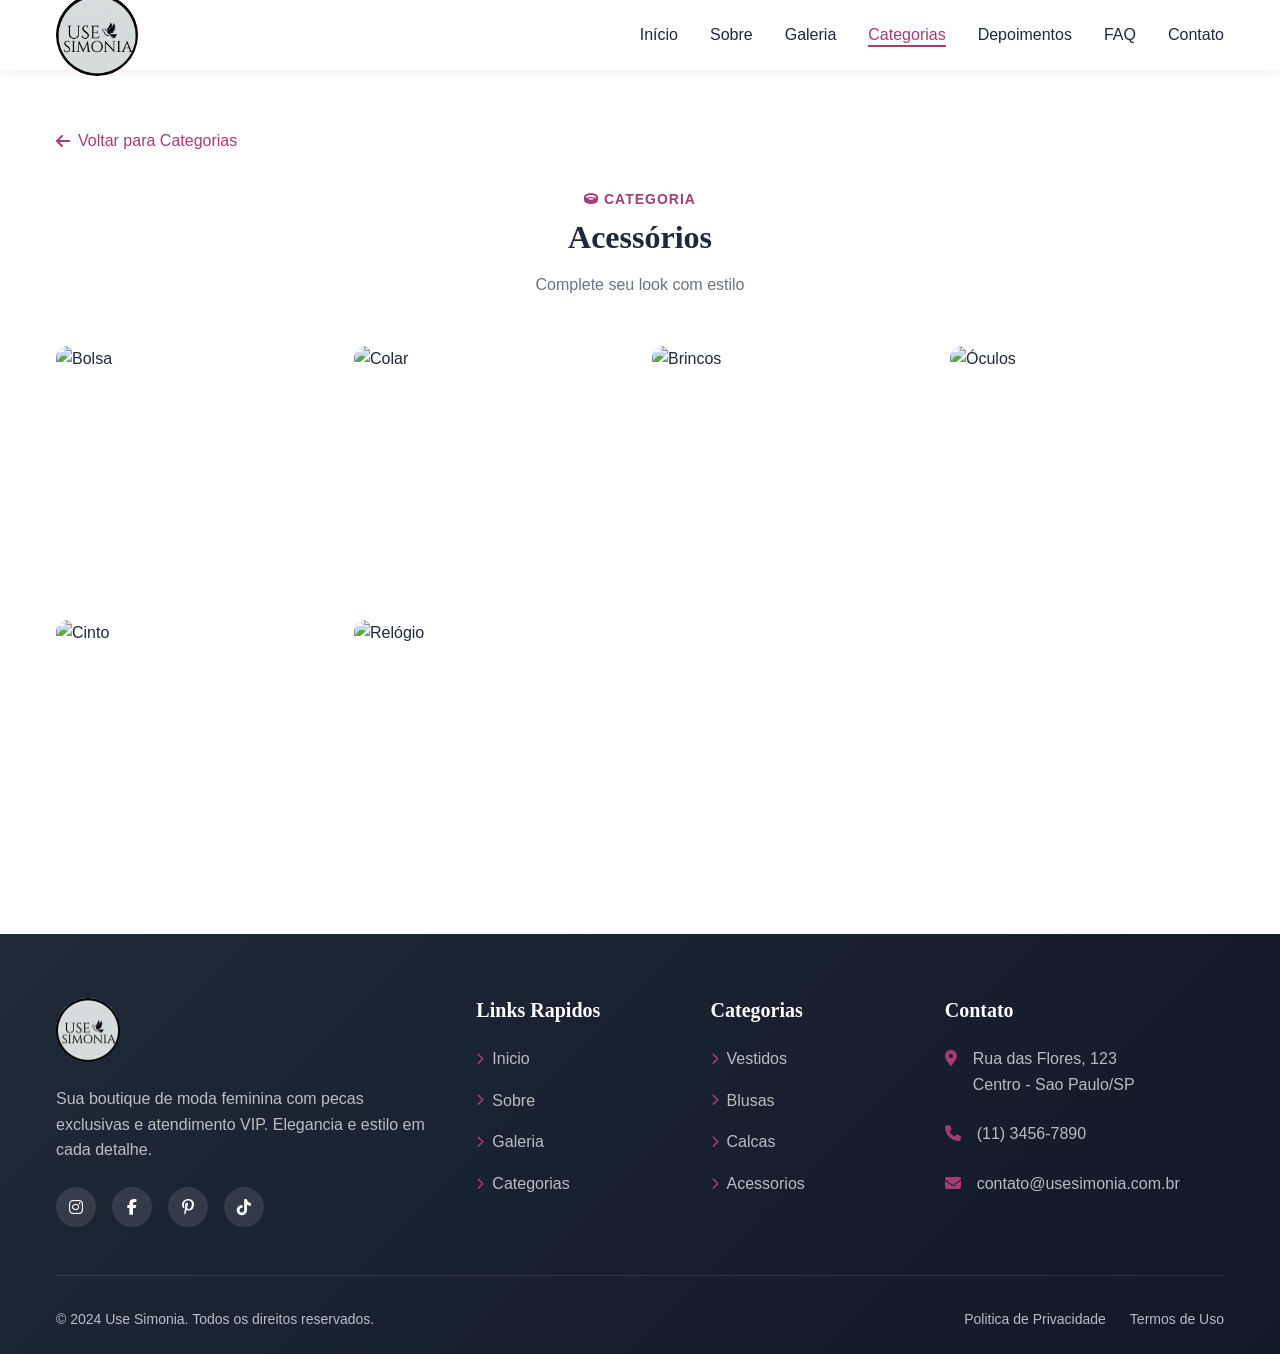
==== acessorios.html @ 112f1438 "Use Simonia dia 1" ====
<!DOCTYPE html>
<html lang="pt-BR">
<head>
    <meta charset="UTF-8">
    <meta name="viewport" content="width=device-width, initial-scale=1.0">
    <meta name="description" content="Use Simonia - Acessórios. Confira nossa coleção completa.">
    <title>Acessórios - Use Simonia</title>
    <link rel="stylesheet" href="style.css">
    <link rel="icon" type="image/png" href="./assents/logo-use-simonia.png">
    <link rel="stylesheet" href="https://cdnjs.cloudflare.com/ajax/libs/font-awesome/6.4.0/css/all.min.css">
</head>
<body>
    <!-- Header -->
    <header class="header" id="header">
        <nav class="nav container">
            <a href="index.html" class="nav__logo">
                <img src="./assents/Logo of.png" alt="Use Simonia" class="nav__logo-img"></a>

            <div class="nav__menu" id="nav-menu">
                <ul class="nav__list">
                    <li class="nav__item">
                        <a href="index.html#inicio" class="nav__link">Início</a>
                    </li>
                    <li class="nav__item">
                        <a href="index.html#sobre" class="nav__link">Sobre</a>
                    </li>
                    <li class="nav__item">
                        <a href="index.html#galeria" class="nav__link">Galeria</a>
                    </li>
                    <li class="nav__item">
                        <a href="index.html#categorias" class="nav__link active-link">Categorias</a>
                    </li>
                    <li class="nav__item">
                        <a href="index.html#depoimentos" class="nav__link">Depoimentos</a>
                    </li>
                    <li class="nav__item">
                        <a href="index.html#faq" class="nav__link">FAQ</a>
                    </li>
                    <li class="nav__item">
                        <a href="index.html#contato" class="nav__link">Contato</a>
                    </li>
                </ul>
                <div class="nav__close" id="nav-close">
                    <i class="fas fa-times"></i>
                </div>
            </div>

            <div class="nav__toggle" id="nav-toggle">
                <i class="fas fa-bars"></i>
            </div>
        </nav>
    </header>
    <main class="main">
        <section class="section" style="padding-top: 8rem;">
            <div class="container">
                <a href="index.html#categorias" style="display:inline-flex;align-items:center;gap:8px;color:var(--primary-color);text-decoration:none;font-weight:var(--weight-medium);margin-bottom:2rem;">
                    <i class="fas fa-arrow-left"></i> Voltar para Categorias
                </a>
                <div class="section__header" data-aos="fade-up">
                    <span class="section__subtitle"><i class="fas fa-ring"></i> Categoria</span>
                    <h2 class="section__title">Acessórios</h2>
                    <p class="section__description">Complete seu look com estilo</p>
                </div>

                <!-- ==================================================================
                     COMO ACRESCENTAR MAIS FOTOS NESTA PAGINA:
                     1. Copie um bloco inteiro que comeca em <div class="galeria__item" ...>
                        e termina no </div> correspondente (marcado abaixo).
                     2. Cole logo depois dele, dentro da mesma div class="galeria__container".
                     3. Troque o link da imagem (src) pela sua foto.
                        Se a foto estiver na pasta assents, use: ./assents/nome-da-foto.jpg
                     4. Troque o texto do "alt" pelo nome da peca.
                     ================================================================== -->
                <div class="galeria__container" id="produtos-grid">
                    <!-- INICIO DO BLOCO - copie a partir daqui -->
                    <div class="galeria__item" data-aos="zoom-in">
                        <img src="https://images.unsplash.com/photo-1611923134239-b9be5816e23c?w=600&q=80" alt="Bolsa" class="galeria__img">
                        <div class="galeria__overlay">
                            <i class="fas fa-search-plus"></i>
                        </div>
                    </div>
                    <!-- FIM DO BLOCO - copie ate aqui -->
                    <!-- INICIO DO BLOCO - copie a partir daqui -->
                    <div class="galeria__item" data-aos="zoom-in">
                        <img src="https://images.unsplash.com/photo-1611085583191-a3b181a88401?w=600&q=80" alt="Colar" class="galeria__img">
                        <div class="galeria__overlay">
                            <i class="fas fa-search-plus"></i>
                        </div>
                    </div>
                    <!-- FIM DO BLOCO - copie ate aqui -->
                    <!-- INICIO DO BLOCO - copie a partir daqui -->
                    <div class="galeria__item" data-aos="zoom-in">
                        <img src="https://images.unsplash.com/photo-1611652022419-a9419f74343d?w=600&q=80" alt="Brincos" class="galeria__img">
                        <div class="galeria__overlay">
                            <i class="fas fa-search-plus"></i>
                        </div>
                    </div>
                    <!-- FIM DO BLOCO - copie ate aqui -->
                    <!-- INICIO DO BLOCO - copie a partir daqui -->
                    <div class="galeria__item" data-aos="zoom-in">
                        <img src="https://images.unsplash.com/photo-1601121141461-9d6647bca1ed?w=600&q=80" alt="Óculos" class="galeria__img">
                        <div class="galeria__overlay">
                            <i class="fas fa-search-plus"></i>
                        </div>
                    </div>
                    <!-- FIM DO BLOCO - copie ate aqui -->
                    <!-- INICIO DO BLOCO - copie a partir daqui -->
                    <div class="galeria__item" data-aos="zoom-in">
                        <img src="https://images.unsplash.com/photo-1590874103328-eac38a683ce7?w=600&q=80" alt="Cinto" class="galeria__img">
                        <div class="galeria__overlay">
                            <i class="fas fa-search-plus"></i>
                        </div>
                    </div>
                    <!-- FIM DO BLOCO - copie ate aqui -->
                    <!-- INICIO DO BLOCO - copie a partir daqui -->
                    <div class="galeria__item" data-aos="zoom-in">
                        <img src="https://images.unsplash.com/photo-1512909006721-3d6018887383?w=600&q=80" alt="Relógio" class="galeria__img">
                        <div class="galeria__overlay">
                            <i class="fas fa-search-plus"></i>
                        </div>
                    </div>
                    <!-- FIM DO BLOCO - copie ate aqui -->
                </div>
            </div>
        </section>
    </main>
    <!-- Footer -->
    <footer class="footer">
        <div class="container">
            <div class="footer__container">
                <div class="footer__column">
                    <a href="index.html" class="footer__logo">
                        <img src="./assents/Logo of.png" alt="Use Simonia" class="footer__logo-img"></a>
                    <p class="footer__description">
                        Sua boutique de moda feminina com pecas exclusivas e atendimento VIP. Elegancia e estilo em cada detalhe.
                    </p>
                    <div class="footer__social">
                        <a href="https://instagram.com" target="_blank" class="footer__social-link">
                            <i class="fab fa-instagram"></i>
                        </a>
                        <a href="https://facebook.com" target="_blank" class="footer__social-link">
                            <i class="fab fa-facebook-f"></i>
                        </a>
                        <a href="https://pinterest.com" target="_blank" class="footer__social-link">
                            <i class="fab fa-pinterest-p"></i>
                        </a>
                        <a href="https://tiktok.com" target="_blank" class="footer__social-link">
                            <i class="fab fa-tiktok"></i>
                        </a>
                    </div>
                </div>
                <div class="footer__column">
                    <h3 class="footer__title">Links Rapidos</h3>
                    <ul class="footer__links">
                        <li><a href="index.html#inicio" class="footer__link"><i class="fas fa-chevron-right"></i> Inicio</a></li>
                        <li><a href="index.html#sobre" class="footer__link"><i class="fas fa-chevron-right"></i> Sobre</a></li>
                        <li><a href="index.html#galeria" class="footer__link"><i class="fas fa-chevron-right"></i> Galeria</a></li>
                        <li><a href="index.html#categorias" class="footer__link"><i class="fas fa-chevron-right"></i> Categorias</a></li>
                    </ul>
                </div>
                <div class="footer__column">
                    <h3 class="footer__title">Categorias</h3>
                    <ul class="footer__links">
                        <li><a href="vestido.html" class="footer__link"><i class="fas fa-chevron-right"></i> Vestidos</a></li>
                        <li><a href="blusa.html" class="footer__link"><i class="fas fa-chevron-right"></i> Blusas</a></li>
                        <li><a href="calca.html" class="footer__link"><i class="fas fa-chevron-right"></i> Calcas</a></li>
                        <li><a href="acessorios.html" class="footer__link"><i class="fas fa-chevron-right"></i> Acessorios</a></li>
                    </ul>
                </div>
                <div class="footer__column">
                    <h3 class="footer__title">Contato</h3>
                    <ul class="footer__info">
                        <li class="footer__info-item">
                            <i class="fas fa-map-marker-alt"></i>
                            <span>Rua das Flores, 123<br>Centro - Sao Paulo/SP</span>
                        </li>
                        <li class="footer__info-item">
                            <i class="fas fa-phone"></i>
                            <span>(11) 3456-7890</span>
                        </li>
                        <li class="footer__info-item">
                            <i class="fas fa-envelope"></i>
                            <span>contato@usesimonia.com.br</span>
                        </li>
                    </ul>
                </div>
            </div>
            <div class="footer__bottom">
                <p class="footer__copy">
                    &copy; 2024 Use Simonia. Todos os direitos reservados.
                </p>
                <div class="footer__bottom-links">
                    <a href="#" class="footer__bottom-link">Politica de Privacidade</a>
                    <a href="#" class="footer__bottom-link">Termos de Uso</a>
                </div>
            </div>
        </div>
    </footer>

    <!-- Scroll to Top -->
    <button class="scroll-top" id="scroll-top">
        <i class="fas fa-arrow-up"></i>
    </button>

    <script src="script.js"></script>
</body>
</html>
---- style.css ----
/* ==================== VARIABLES ==================== */
:root {
    /* Colors */
    --primary-color: #a53d73;
    --primary-dark: #ac5685;
    --primary-light: #f1c1db;
    --accent-color: #990958;
    --accent-dark: #a77f93;
    --text-dark: #1f2937;
    --text-gray: #6b7280;
    --text-light: #9ca3af;
    --white: #ffffff;
    --bg-light: #fde7f3;
    --bg-lighter: #fef5fa;
    --border-color: #f9d9ea;

    /* Typography */
    --font-primary: 'Segoe UI', Tahoma, Geneva, Verdana, sans-serif;
    --font-heading: 'Georgia', serif;

    /* Font Sizes */
    --h1-size: 2.5rem;
    --h2-size: 2rem;
    --h3-size: 1.5rem;
    --h4-size: 1.25rem;
    --normal-size: 1rem;
    --small-size: 0.875rem;

    /* Font Weights */
    --weight-regular: 400;
    --weight-medium: 500;
    --weight-semibold: 600;
    --weight-bold: 700;

    /* Spacing */
    --spacing-xs: 0.5rem;
    --spacing-sm: 1rem;
    --spacing-md: 1.5rem;
    --spacing-lg: 2rem;
    --spacing-xl: 3rem;
    --spacing-xxl: 4rem;

    /* Transitions */
    --transition: all 0.3s ease;
    --transition-slow: all 0.5s ease;

    /* Shadows */
    --shadow-sm: 0 2px 8px rgba(197, 89, 148, 0.08);
    --shadow-md: 0 4px 16px rgba(182, 60, 129, 0.12);
    --shadow-lg: 0 8px 32px rgba(209, 38, 132, 0.16);

    /* Border Radius */
    --radius-sm: 8px;
    --radius-md: 12px;
    --radius-lg: 16px;
    --radius-xl: 24px;

    /* Z-index */
    --z-fixed: 100;
    --z-modal: 1000;
}

/* ==================== BASE ==================== */
* {
    margin: 0;
    padding: 0;
    box-sizing: border-box;
    
}



html {
    scroll-behavior: smooth;
}

body {
    font-family: var(--font-primary);
    font-size: var(--normal-size);
    color: var(--text-dark);
    line-height: 1.6;
    background-color: var(--white);
}

h1, h2, h3, h4 {
    font-family: var(--font-heading);
    font-weight: var(--weight-bold);
    line-height: 1.2;
    color: var(--text-dark);
}

img {
    max-width: 100%;
    height: auto;
    display: block;
}

a {
    text-decoration: none;
    color: inherit;
}

ul {
    list-style: none;
}

button {
    border: none;
    background: none;
    cursor: pointer;
    font-family: inherit;
}

/* ==================== REUSABLE CLASSES ==================== */
.container {
    max-width: 1200px;
    margin: 0 auto;
    padding: 0 var(--spacing-sm);
}

.section {
    padding: var(--spacing-xxl) 0;
}

.section__header {
    text-align: center;
    margin-bottom: var(--spacing-xl);
}

.section__subtitle {
    display: inline-block;
    color: var(--primary-color);
    font-weight: var(--weight-semibold);
    font-size: var(--small-size);
    text-transform: uppercase;
    letter-spacing: 1px;
    margin-bottom: var(--spacing-xs);
}

.section__title {
    font-size: var(--h2-size);
    margin-bottom: var(--spacing-sm);
    color: var(--text-dark);
}

.section__description {
    color: var(--text-gray);
    max-width: 600px;
    margin: 0 auto;
}

.btn {
    display: inline-flex;
    align-items: center;
    gap: var(--spacing-xs);
    padding: 0.875rem 1.75rem;
    border-radius: var(--radius-md);
    font-weight: var(--weight-semibold);
    transition: var(--transition);
    cursor: pointer;
}

.btn--primary {
    background: linear-gradient(135deg, var(--primary-color), var(--primary-light));
    color: var(--white);
    box-shadow: var(--shadow-md);
}

.btn--primary:hover {
    transform: translateY(-2px);
    box-shadow: var(--shadow-lg);
}

.btn--outline {
    border: 2px solid var(--primary-color);
    color: var(--primary-color);
    background: var(--white);
}

.btn--outline:hover {
    background: var(--primary-color);
    color: var(--white);
}

/* ==================== HEADER ==================== */
.header {
    position: fixed;
    top: 0;
    left: 0;
    width: 100%;
    background: var(--white);
    box-shadow: var(--shadow-sm);
    z-index: var(--z-fixed);
    transition: var(--transition);
}

.nav {
    display: flex;
    align-items: center;
    justify-content: space-between;
    height: 70px;
}

.nav__logo {
    display: flex;
    align-items: center;
    gap: var(--spacing-xs);
    font-size: var(--h4-size);
    font-weight: var(--weight-bold);
    color: var(--primary-color);
    font-family: var(--font-heading);
}

.nav__logo i {
    font-size: 1.5rem;
    color: var(--accent-color);
}

.nav__logo-img {
    top:20px;
    height: 82px;
    width: 82px;
    object-fit: cover;
    border-radius: 100%;
}

.nav__toggle,
.nav__close {
    display: none;
    font-size: 1.5rem;
    color: var(--text-dark);
    cursor: pointer;
}

.nav__list {
    display: flex;
    align-items: center;
    gap: var(--spacing-lg);
}

.nav__link {
    color: var(--text-dark);
    font-weight: var(--weight-medium);
    transition: var(--transition);
    position: relative;
}

.nav__link::after {
    content: '';
    position: absolute;
    bottom: -4px;
    left: 0;
    width: 0;
    height: 2px;
    background: var(--primary-color);
    transition: var(--transition);
}

.nav__link:hover::after,
.nav__link.active-link::after {
    width: 100%;
}

.nav__link:hover,
.nav__link.active-link {
    color: var(--primary-color);
}

/* ==================== HERO ==================== */
.hero {
    min-height: 100vh;
    background: linear-gradient(135deg, rgba(197, 193, 196, 0.95), rgba(207, 204, 206, 0.95)),
                url('https://images.unsplash.com/photo-1441986300917-64674bd600d8?w=1920&q=80');
    background-size: cover;
    background-position: center;
    background-attachment: fixed;
    display: flex;
    align-items: center;
    padding-top: 70px;
}

.hero__container {
    display: grid;
    grid-template-columns: 1fr 1fr;
    gap: var(--spacing-xl);
    align-items: center;
}

.hero__content {
    color: var(--white);
}

.hero__subtitle {
    display: inline-block;
    color: var(--accent-color);
    font-weight: var(--weight-semibold);
    font-size: var(--small-size);
    text-transform: uppercase;
    letter-spacing: 2px;
    margin-bottom: var(--spacing-sm);
}

.hero__title {
    font-size: var(--h1-size);
    margin-bottom: var(--spacing-md);
    line-height: 1.2;
}

.hero__description {
    font-size: 1.125rem;
    margin-bottom: var(--spacing-lg);
    opacity: 0.95;
    line-height: 1.8;
}

.hero__buttons {
    display: flex;
    flex-wrap: wrap;
    gap: var(--spacing-sm);
    margin-bottom: var(--spacing-xl);
}

.hero__stats {
    display: grid;
    grid-template-columns: repeat(3, 1fr);
    gap: var(--spacing-lg);
    padding-top: var(--spacing-lg);
    border-top: 1px solid rgba(255, 255, 255, 0.2);
}

.hero__stat {
    display: flex;
    align-items: center;
    gap: var(--spacing-sm);
}

.hero__stat i {
    font-size: 2rem;
    color: var(--accent-color);
}

.hero__stat-number {
    display: block;
    font-size: 1.5rem;
    font-weight: var(--weight-bold);
}

.hero__stat-text {
    display: block;
    font-size: var(--small-size);
    opacity: 0.9;
}

.hero__image-wrapper {
    position: relative;
    border-radius: var(--radius-xl);
    overflow: hidden;
    box-shadow: var(--shadow-lg);
}

.hero__img {
    width: 100%;
    height: 500px;
    object-fit: cover;
    border-radius: var(--radius-xl);
}

.hero__image-decoration {
    position: absolute;
    inset: 0;
    border: 3px solid var(--accent-color);
    border-radius: var(--radius-xl);
    transform: translate(15px, 15px);
    z-index: -1;
}

/* ==================== ABOUT ==================== */
.sobre__container {
    display: grid;
    grid-template-columns: 1fr 1fr;
    gap: var(--spacing-xl);
    align-items: center;
}

.sobre__image {
    position: relative;
}

.sobre__img {
    width: 100%;
    height: 500px;
    object-fit: cover;
    border-radius: var(--radius-xl);
    box-shadow: var(--shadow-lg);
}

.sobre__image-decoration {
    position: absolute;
    inset: 0;
    border: 3px solid var(--accent-color);
    border-radius: var(--radius-xl);
    transform: translate(-15px, -15px);
    z-index: -1;
}

.sobre__description {
    color: var(--text-gray);
    margin-bottom: var(--spacing-md);
    line-height: 1.8;
}

.sobre__features {
    display: grid;
    gap: var(--spacing-sm);
    margin-bottom: var(--spacing-lg);
}

.sobre__feature {
    display: flex;
    align-items: center;
    gap: var(--spacing-sm);
    color: var(--text-gray);
}

.sobre__feature i {
    color: var(--primary-color);
    font-size: 1.25rem;
}

/* ==================== GALLERY ==================== */
.galeria {
    background: var(--bg-light);
}

.galeria__container {
    display: grid;
    grid-template-columns: repeat(4, 1fr);
    gap: var(--spacing-md);
}

.galeria__item {
    position: relative;
    border-radius: var(--radius-md);
    overflow: hidden;
    cursor: pointer;
    height: 250px;
}

.galeria__item--large {
    grid-column: span 2;
    grid-row: span 2;
    height: auto;
}

.galeria__img {
    width: 100%;
    height: 100%;
    object-fit: cover;
    transition: var(--transition-slow);
}

.galeria__overlay {
    position: absolute;
    inset: 0;
    background: rgba(222, 83, 159, 0.8);
    display: flex;
    align-items: center;
    justify-content: center;
    opacity: 0;
    transition: var(--transition);
}

.galeria__overlay i {
    color: var(--white);
    font-size: 2rem;
}

.galeria__item:hover .galeria__overlay {
    opacity: 1;
}

.galeria__item:hover .galeria__img {
    transform: scale(1.1);
}

/* ==================== CATEGORIES ==================== */
.categorias__container {
    display: grid;
    grid-template-columns: repeat(3, 1fr);
    gap: var(--spacing-lg);
}

.categoria__card {
    display: block;
    background: var(--white);
    border-radius: var(--radius-lg);
    overflow: hidden;
    box-shadow: var(--shadow-sm);
    transition: var(--transition);
}

.categoria__card:hover {
    transform: translateY(-8px);
    box-shadow: var(--shadow-lg);
}

.categoria__image {
    position: relative;
    height: 250px;
    overflow: hidden;
}

.categoria__img {
    width: 100%;
    height: 100%;
    object-fit: cover;
    transition: var(--transition-slow);
}

.categoria__overlay {
    position: absolute;
    inset: 0;
    background: linear-gradient(to top, rgba(222, 83, 159, 0.6), transparent);
}

.categoria__card:hover .categoria__img {
    transform: scale(1.1);
}

.categoria__content {
    padding: var(--spacing-md);
    text-align: center;
}

.categoria__icon {
    font-size: 2rem;
    color: var(--primary-color);
    margin-bottom: var(--spacing-sm);
}

.categoria__title {
    font-size: var(--h4-size);
    margin-bottom: var(--spacing-xs);
    color: var(--text-dark);
}

.categoria__description {
    color: var(--text-gray);
    font-size: var(--small-size);
}

/* ==================== DIFFERENTIALS ==================== */
.diferenciais {
    background: var(--bg-light);
}

.diferenciais__container {
    display: grid;
    grid-template-columns: repeat(4, 1fr);
    gap: var(--spacing-lg);
}

.diferencial__card {
    background: var(--white);
    padding: var(--spacing-lg);
    border-radius: var(--radius-lg);
    text-align: center;
    box-shadow: var(--shadow-sm);
    transition: var(--transition);
}

.diferencial__card:hover {
    transform: translateY(-8px);
    box-shadow: var(--shadow-lg);
}

.diferencial__icon {
    width: 70px;
    height: 70px;
    margin: 0 auto var(--spacing-md);
    background: linear-gradient(135deg, var(--primary-color), var(--primary-light));
    border-radius: 50%;
    display: flex;
    align-items: center;
    justify-content: center;
}

.diferencial__icon i {
    font-size: 2rem;
    color: var(--white);
}

.diferencial__title {
    font-size: var(--h4-size);
    margin-bottom: var(--spacing-sm);
}

.diferencial__description {
    color: var(--text-gray);
    font-size: var(--small-size);
    line-height: 1.6;
}

/* ==================== BENEFITS ==================== */
.beneficios {
    background: var(--white);
}

.beneficios__container {
    display: grid;
    grid-template-columns: repeat(3, 1fr);
    gap: var(--spacing-md);
}

.beneficio__item {
    display: flex;
    align-items: center;
    gap: var(--spacing-md);
    padding: var(--spacing-md);
    background: var(--bg-light);
    border-radius: var(--radius-md);
    transition: var(--transition);
}

.beneficio__item:hover {
    background: var(--bg-lighter);
    transform: translateX(5px);
}

.beneficio__icon {
    width: 50px;
    height: 50px;
    background: linear-gradient(135deg, var(--primary-color), var(--primary-light));
    border-radius: var(--radius-sm);
    display: flex;
    align-items: center;
    justify-content: center;
    flex-shrink: 0;
}

.beneficio__icon i {
    font-size: 1.5rem;
    color: var(--white);
}

.beneficio__title {
    font-size: 1rem;
    font-weight: var(--weight-semibold);
    margin-bottom: 0.25rem;
    color: var(--text-dark);
}

.beneficio__text {
    font-size: var(--small-size);
    color: var(--text-gray);
}

/* ==================== TESTIMONIALS ==================== */
.depoimentos {
    background: var(--bg-light);
}

.depoimentos__container {
    display: grid;
    grid-template-columns: repeat(3, 1fr);
    gap: var(--spacing-lg);
}

.depoimento__card {
    background: var(--white);
    padding: var(--spacing-lg);
    border-radius: var(--radius-lg);
    box-shadow: var(--shadow-sm);
    transition: var(--transition);
}

.depoimento__card:hover {
    transform: translateY(-8px);
    box-shadow: var(--shadow-lg);
}

.depoimento__rating {
    display: flex;
    gap: 0.25rem;
    margin-bottom: var(--spacing-md);
}

.depoimento__rating i {
    color: var(--accent-color);
    font-size: 1.125rem;
}

.depoimento__text {
    color: var(--text-gray);
    font-style: italic;
    margin-bottom: var(--spacing-md);
    line-height: 1.8;
}

.depoimento__author {
    display: flex;
    align-items: center;
    gap: var(--spacing-sm);
    padding-top: var(--spacing-md);
    border-top: 1px solid var(--border-color);
}

.depoimento__avatar {
    width: 50px;
    height: 50px;
    border-radius: 50%;
    object-fit: cover;
    border: 2px solid var(--primary-color);
}

.depoimento__name {
    font-size: 1rem;
    font-weight: var(--weight-semibold);
    color: var(--text-dark);
}

.depoimento__role {
    font-size: var(--small-size);
    color: var(--text-gray);
}

/* ==================== FAQ ==================== */
.faq__container {
    max-width: 800px;
    margin: 0 auto;
}

.faq__item {
    background: var(--white);
    border-radius: var(--radius-md);
    margin-bottom: var(--spacing-md);
    box-shadow: var(--shadow-sm);
    overflow: hidden;
}

.faq__question {
    display: flex;
    align-items: center;
    justify-content: space-between;
    padding: var(--spacing-md);
    cursor: pointer;
    transition: var(--transition);
}

.faq__question:hover {
    background: var(--bg-light);
}

.faq__title {
    font-size: 1.125rem;
    font-weight: var(--weight-semibold);
    color: var(--text-dark);
    padding-right: var(--spacing-sm);
}

.faq__toggle {
    width: 32px;
    height: 32px;
    background: var(--bg-light);
    border-radius: 50%;
    display: flex;
    align-items: center;
    justify-content: center;
    flex-shrink: 0;
    transition: var(--transition);
}

.faq__toggle i {
    color: var(--primary-color);
    transition: var(--transition);
}

.faq__answer {
    max-height: 0;
    overflow: hidden;
    transition: max-height 0.3s ease;
}

.faq__answer p {
    padding: 0 var(--spacing-md) var(--spacing-md);
    color: var(--text-gray);
    line-height: 1.8;
}

.faq__item.active .faq__toggle {
    background: var(--primary-color);
}

.faq__item.active .faq__toggle i {
    color: var(--white);
    transform: rotate(180deg);
}

.faq__item.active .faq__answer {
    max-height: 500px;
}

/* ==================== CONTACT ==================== */
.contato {
    background: var(--bg-light);
}

.contato__info-center {
    display: grid;
    grid-template-columns: repeat(3, 1fr);
    gap: var(--spacing-lg);
}

.contato__info-card {
    background: var(--white);
    padding: var(--spacing-lg);
    border-radius: var(--radius-lg);
    text-align: center;
    box-shadow: var(--shadow-sm);
    transition: var(--transition);
}

.contato__info-card:hover {
    transform: translateY(-8px);
    box-shadow: var(--shadow-lg);
}

.contato__info-icon {
    width: 70px;
    height: 70px;
    margin: 0 auto var(--spacing-md);
    background: linear-gradient(135deg, var(--primary-color), var(--primary-light));
    border-radius: 50%;
    display: flex;
    align-items: center;
    justify-content: center;
}

.contato__info-icon i {
    font-size: 2rem;
    color: var(--white);
}

.contato__info-title {
    font-size: var(--h4-size);
    margin-bottom: var(--spacing-sm);
    color: var(--text-dark);
}

.contato__info-text {
    color: var(--text-gray);
    margin-bottom: var(--spacing-md);
    line-height: 1.6;
}

.contato__info-link {
    display: inline-block;
    color: var(--primary-color);
    font-weight: var(--weight-semibold);
    transition: var(--transition);
}

.contato__info-link:hover {
    color: var(--primary-dark);
}

.contato__social {
    display: flex;
    justify-content: center;
    gap: var(--spacing-sm);
    margin-bottom: var(--spacing-md);
}

.contato__social-link {
    width: 45px;
    height: 45px;
    background: var(--bg-light);
    border-radius: 50%;
    display: flex;
    align-items: center;
    justify-content: center;
    transition: var(--transition);
}

.contato__social-link i {
    font-size: 1.25rem;
    color: var(--primary-color);
}

.contato__social-link:hover {
    background: var(--primary-color);
    transform: translateY(-3px);
}

.contato__social-link:hover i {
    color: var(--white);
}

/* ==================== FOOTER ==================== */
.footer {
    background: linear-gradient(135deg, var(--text-dark), #111827);
    color: var(--white);
    padding: var(--spacing-xxl) 0 var(--spacing-md);
}

.footer__container {
    display: grid;
    grid-template-columns: 2fr 1fr 1fr 1.5fr;
    gap: var(--spacing-xl);
    margin-bottom: var(--spacing-xl);
}

.footer__logo {
    display: flex;
    align-items: center;
    gap: var(--spacing-xs);
    font-size: var(--h3-size);
    font-weight: var(--weight-bold);
    color: var(--white);
    font-family: var(--font-heading);
    margin-bottom: var(--spacing-md);
}

.footer__logo i {
    color: var(--accent-color);
}

.footer__logo-img {
    height: 64px;
    width: 64px;
    object-fit: cover;
    border-radius: 50%;
}

.footer__description {
    color: rgba(255, 255, 255, 0.7);
    margin-bottom: var(--spacing-md);
    line-height: 1.6;
}

.footer__social {
    display: flex;
    gap: var(--spacing-sm);
}

.footer__social-link {
    width: 40px;
    height: 40px;
    background: rgba(255, 255, 255, 0.1);
    border-radius: 50%;
    display: flex;
    align-items: center;
    justify-content: center;
    transition: var(--transition);
}

.footer__social-link:hover {
    background: var(--primary-color);
    transform: translateY(-3px);
}

.footer__title {
    font-size: var(--h4-size);
    margin-bottom: var(--spacing-md);
    color: var(--white);
}

.footer__links {
    display: flex;
    flex-direction: column;
    gap: var(--spacing-sm);
}

.footer__link {
    color: rgba(255, 255, 255, 0.7);
    display: flex;
    align-items: center;
    gap: var(--spacing-xs);
    transition: var(--transition);
}

.footer__link i {
    font-size: 0.75rem;
    color: var(--primary-color);
}

.footer__link:hover {
    color: var(--white);
    transform: translateX(5px);
}

.footer__info {
    display: flex;
    flex-direction: column;
    gap: var(--spacing-md);
}

.footer__info-item {
    display: flex;
    gap: var(--spacing-sm);
    color: rgba(255, 255, 255, 0.7);
}

.footer__info-item i {
    color: var(--primary-color);
    margin-top: 4px;
    flex-shrink: 0;
}

.footer__bottom {
    padding-top: var(--spacing-lg);
    border-top: 1px solid rgba(255, 255, 255, 0.1);
    display: flex;
    justify-content: space-between;
    align-items: center;
}

.footer__copy {
    color: rgba(255, 255, 255, 0.7);
    font-size: var(--small-size);
}

.footer__bottom-links {
    display: flex;
    gap: var(--spacing-md);
}

.footer__bottom-link {
    color: rgba(255, 255, 255, 0.7);
    font-size: var(--small-size);
    transition: var(--transition);
}

.footer__bottom-link:hover {
    color: var(--white);
}

/* ==================== SCROLL TO TOP ==================== */
.scroll-top {
    position: fixed;
    bottom: 30px;
    right: 30px;
    width: 50px;
    height: 50px;
    background: linear-gradient(135deg, var(--primary-color), var(--primary-light));
    color: var(--white);
    border-radius: 50%;
    display: flex;
    align-items: center;
    justify-content: center;
    box-shadow: var(--shadow-lg);
    opacity: 0;
    visibility: hidden;
    transition: var(--transition);
    z-index: 99;
}

.scroll-top.show {
    opacity: 1;
    visibility: visible;
}

.scroll-top:hover {
    transform: translateY(-5px);
}

/* ==================== ANIMATIONS ==================== */
[data-aos] {
    opacity: 0;
    transition: opacity 0.6s ease, transform 0.6s ease;
}

[data-aos].aos-animate {
    opacity: 1;
}

[data-aos="fade-up"] {
    transform: translateY(30px);
}

[data-aos="fade-up"].aos-animate {
    transform: translateY(0);
}

[data-aos="fade-left"] {
    transform: translateX(-30px);
}

[data-aos="fade-left"].aos-animate {
    transform: translateX(0);
}

[data-aos="fade-right"] {
    transform: translateX(30px);
}

[data-aos="fade-right"].aos-animate {
    transform: translateX(0);
}

[data-aos="zoom-in"] {
    transform: scale(0.9);
}

[data-aos="zoom-in"].aos-animate {
    transform: scale(1);
}

/* ==================== MEDIA QUERIES ==================== */
@media screen and (max-width: 1024px) {
    .hero__container,
    .sobre__container {
        grid-template-columns: 1fr;
        gap: var(--spacing-lg);
    }

    .hero__image,
    .sobre__image {
        order: -1;
    }

    .categorias__container {
        grid-template-columns: repeat(2, 1fr);
    }

    .diferenciais__container {
        grid-template-columns: repeat(2, 1fr);
    }

    .footer__container {
        grid-template-columns: repeat(2, 1fr);
    }
}

@media screen and (max-width: 768px) {
    :root {
        --h1-size: 2rem;
        --h2-size: 1.75rem;
        --h3-size: 1.25rem;
    }

    .nav__menu {
        position: fixed;
        top: 0;
        right: -100%;
        width: 80%;
        max-width: 400px;
        height: 100vh;
        background: var(--white);
        box-shadow: var(--shadow-lg);
        padding: var(--spacing-xl) var(--spacing-lg);
        transition: var(--transition);
    }

    .nav__menu.show-menu {
        right: 0;
    }

    .nav__list {
        flex-direction: column;
        align-items: flex-start;
        gap: var(--spacing-md);
    }

    .nav__toggle,
    .nav__close {
        display: block;
    }

    .nav__close {
        position: absolute;
        top: var(--spacing-md);
        right: var(--spacing-md);
    }

    .hero__stats {
        grid-template-columns: 1fr;
    }

    .galeria__container {
        grid-template-columns: repeat(2, 1fr);
    }

    .galeria__item--large {
        grid-column: span 2;
        grid-row: span 1;
    }

    .categorias__container,
    .depoimentos__container,
    .contato__info-center {
        grid-template-columns: 1fr;
    }

    .beneficios__container {
        grid-template-columns: 1fr;
    }

    .diferenciais__container {
        grid-template-columns: 1fr;
    }

    .footer__container {
        grid-template-columns: 1fr;
    }

    .footer__bottom {
        flex-direction: column;
        gap: var(--spacing-sm);
        text-align: center;
    }
}

@media screen and (max-width: 480px) {
    .container {
        padding: 0 1rem;
    }

    .section {
        padding: var(--spacing-xl) 0;
    }

    .hero__buttons {
        flex-direction: column;
    }

    .btn {
        width: 100%;
        justify-content: center;
    }

    .galeria__container {
        grid-template-columns: 1fr;
    }

    .galeria__item--large {
        grid-column: span 1;
    }

    .scroll-top {
        bottom: 20px;
        right: 20px;
        width: 45px;
        height: 45px;
    }
}
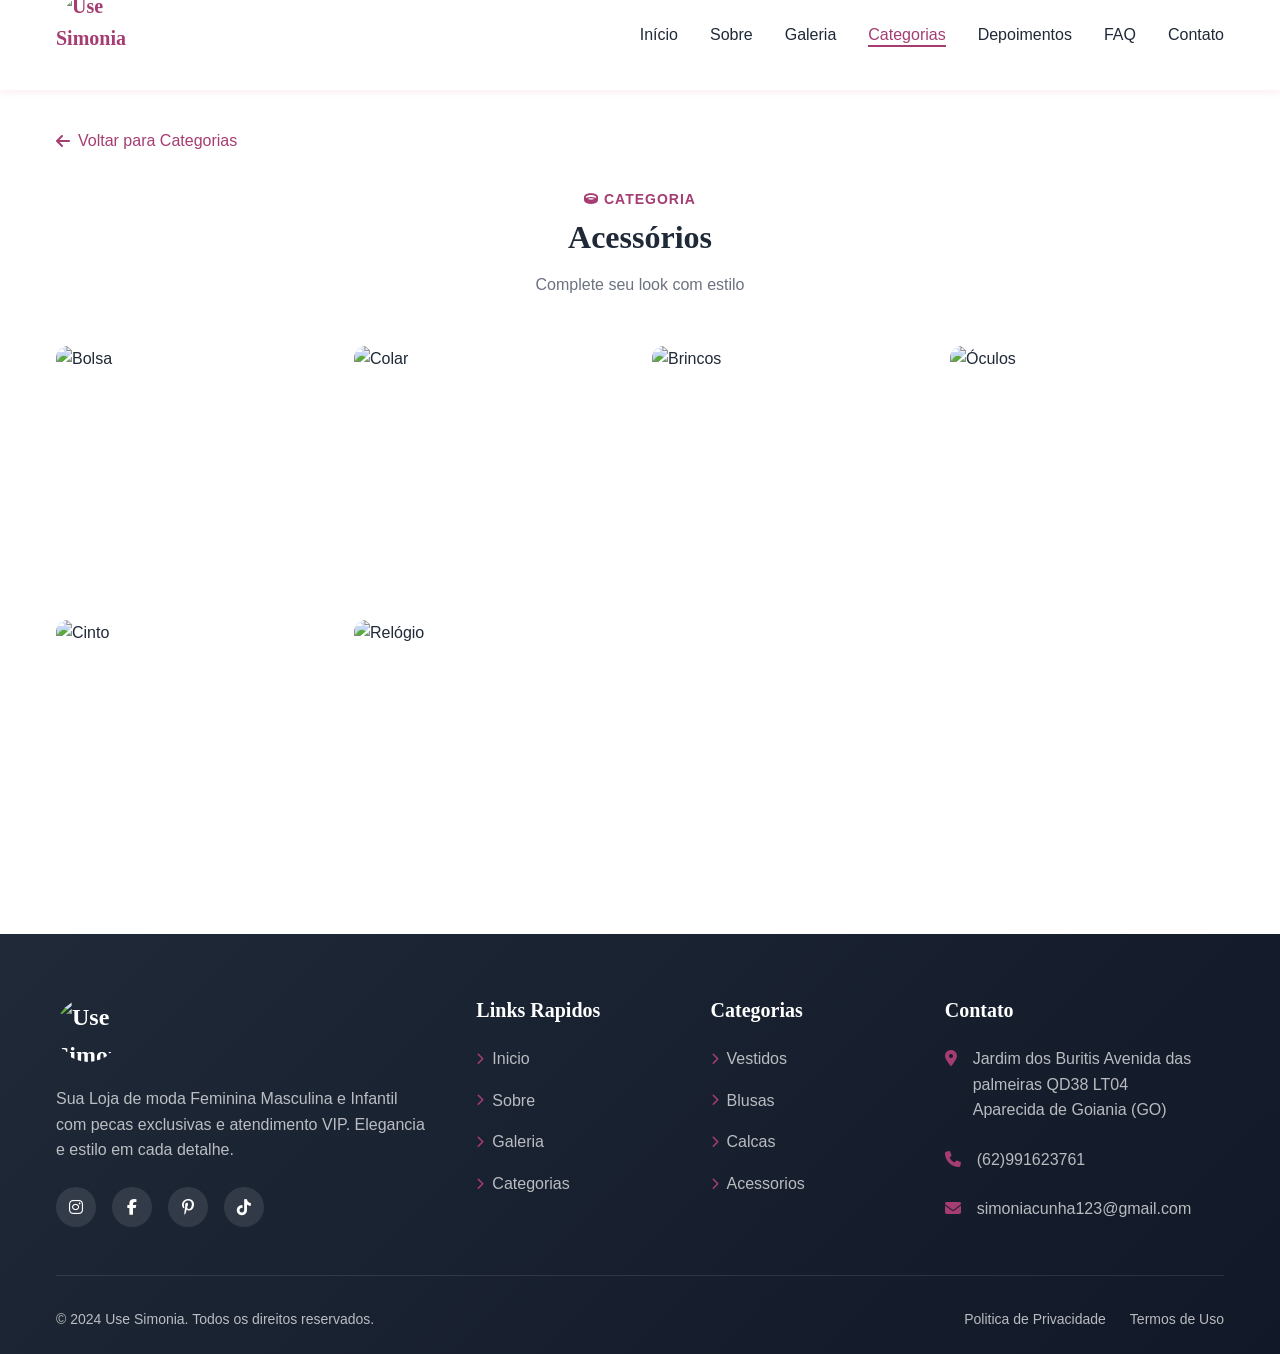
==== commit aeae0d06: "novas fotos" ====
--- a/acessorios.html
+++ b/acessorios.html
@@ -132,7 +132,7 @@
                     <a href="index.html" class="footer__logo">
                         <img src="./assents/Logo of.png" alt="Use Simonia" class="footer__logo-img"></a>
                     <p class="footer__description">
-                        Sua boutique de moda feminina com pecas exclusivas e atendimento VIP. Elegancia e estilo em cada detalhe.
+                        Sua Loja de moda Feminina Masculina e Infantil com pecas exclusivas e atendimento VIP. Elegancia e estilo em cada detalhe.
                     </p>
                     <div class="footer__social">
                         <a href="https://instagram.com" target="_blank" class="footer__social-link">
@@ -172,15 +172,15 @@
                     <ul class="footer__info">
                         <li class="footer__info-item">
                             <i class="fas fa-map-marker-alt"></i>
-                            <span>Rua das Flores, 123<br>Centro - Sao Paulo/SP</span>
+                            <span>Jardim dos Buritis Avenida das palmeiras QD38 LT04<br>Aparecida de Goiania (GO)</span>
                         </li>
                         <li class="footer__info-item">
                             <i class="fas fa-phone"></i>
-                            <span>(11) 3456-7890</span>
+                            <span>(62)991623761</span>
                         </li>
                         <li class="footer__info-item">
                             <i class="fas fa-envelope"></i>
-                            <span>contato@usesimonia.com.br</span>
+                            <span>simoniacunha123@gmail.com</span>
                         </li>
                     </ul>
                 </div>
--- a/style.css
+++ b/style.css
@@ -188,6 +188,7 @@
     top: 0;
     left: 0;
     width: 100%;
+    height: 10%;
     background: var(--white);
     box-shadow: var(--shadow-sm);
     z-index: var(--z-fixed);
@@ -216,10 +217,11 @@
     color: var(--accent-color);
 }
 
+
 .nav__logo-img {
-    top:20px;
-    height: 82px;
-    width: 82px;
+    
+    height: 90px;
+    width: 90px;
     object-fit: cover;
     border-radius: 100%;
 }
@@ -429,7 +431,7 @@
 
 /* ==================== GALLERY ==================== */
 .galeria {
-    background: var(--bg-light);
+   background: #cdd1d8;
 }
 
 .galeria__container {
@@ -462,7 +464,7 @@
 .galeria__overlay {
     position: absolute;
     inset: 0;
-    background: rgba(222, 83, 159, 0.8);
+    background: rgba(156, 30, 102, 0.8);
     display: flex;
     align-items: center;
     justify-content: center;
@@ -489,6 +491,8 @@
     grid-template-columns: repeat(3, 1fr);
     gap: var(--spacing-lg);
 }
+
+
 
 .categoria__card {
     display: block;
@@ -551,7 +555,7 @@
 
 /* ==================== DIFFERENTIALS ==================== */
 .diferenciais {
-    background: var(--bg-light);
+    background: #cdd1d8;
 }
 
 .diferenciais__container {
@@ -617,20 +621,20 @@
     align-items: center;
     gap: var(--spacing-md);
     padding: var(--spacing-md);
-    background: var(--bg-light);
+    background: var(--white);
     border-radius: var(--radius-md);
     transition: var(--transition);
 }
 
 .beneficio__item:hover {
-    background: var(--bg-lighter);
+    background:#cbced3;
     transform: translateX(5px);
 }
 
 .beneficio__icon {
     width: 50px;
     height: 50px;
-    background: linear-gradient(135deg, var(--primary-color), var(--primary-light));
+    background: linear-gradient(135deg, #9ca3af, var(--primary-light));
     border-radius: var(--radius-sm);
     display: flex;
     align-items: center;
@@ -657,7 +661,7 @@
 
 /* ==================== TESTIMONIALS ==================== */
 .depoimentos {
-    background: var(--bg-light);
+   background: #cdd1d8;
 }
 
 .depoimentos__container {
@@ -748,7 +752,7 @@
 }
 
 .faq__question:hover {
-    background: var(--bg-light);
+   background: #cdd1d8;
 }
 
 .faq__title {
@@ -761,7 +765,7 @@
 .faq__toggle {
     width: 32px;
     height: 32px;
-    background: var(--bg-light);
+    background: #cdd1d8;;
     border-radius: 50%;
     display: flex;
     align-items: center;
@@ -802,7 +806,7 @@
 
 /* ==================== CONTACT ==================== */
 .contato {
-    background: var(--bg-light);
+    background: #cdd1d8;;
 }
 
 .contato__info-center {
@@ -1114,6 +1118,11 @@
         gap: var(--spacing-lg);
     }
 
+      .nav__logo-img {
+        display: none;    
+        
+    }
+
     .hero__image,
     .sobre__image {
         order: -1;
@@ -1134,12 +1143,15 @@
 
 @media screen and (max-width: 768px) {
     :root {
+        
         --h1-size: 2rem;
         --h2-size: 1.75rem;
         --h3-size: 1.25rem;
     }
+  
 
     .nav__menu {
+        
         position: fixed;
         top: 0;
         right: -100%;
@@ -1154,36 +1166,43 @@
 
     .nav__menu.show-menu {
         right: 0;
+        
     }
 
     .nav__list {
         flex-direction: column;
         align-items: flex-start;
         gap: var(--spacing-md);
+         
     }
 
     .nav__toggle,
     .nav__close {
         display: block;
+         
     }
 
     .nav__close {
         position: absolute;
         top: var(--spacing-md);
         right: var(--spacing-md);
+        
     }
 
     .hero__stats {
         grid-template-columns: 1fr;
+         
     }
 
     .galeria__container {
         grid-template-columns: repeat(2, 1fr);
+         
     }
 
     .galeria__item--large {
         grid-column: span 2;
         grid-row: span 1;
+         
     }
 
     .categorias__container,
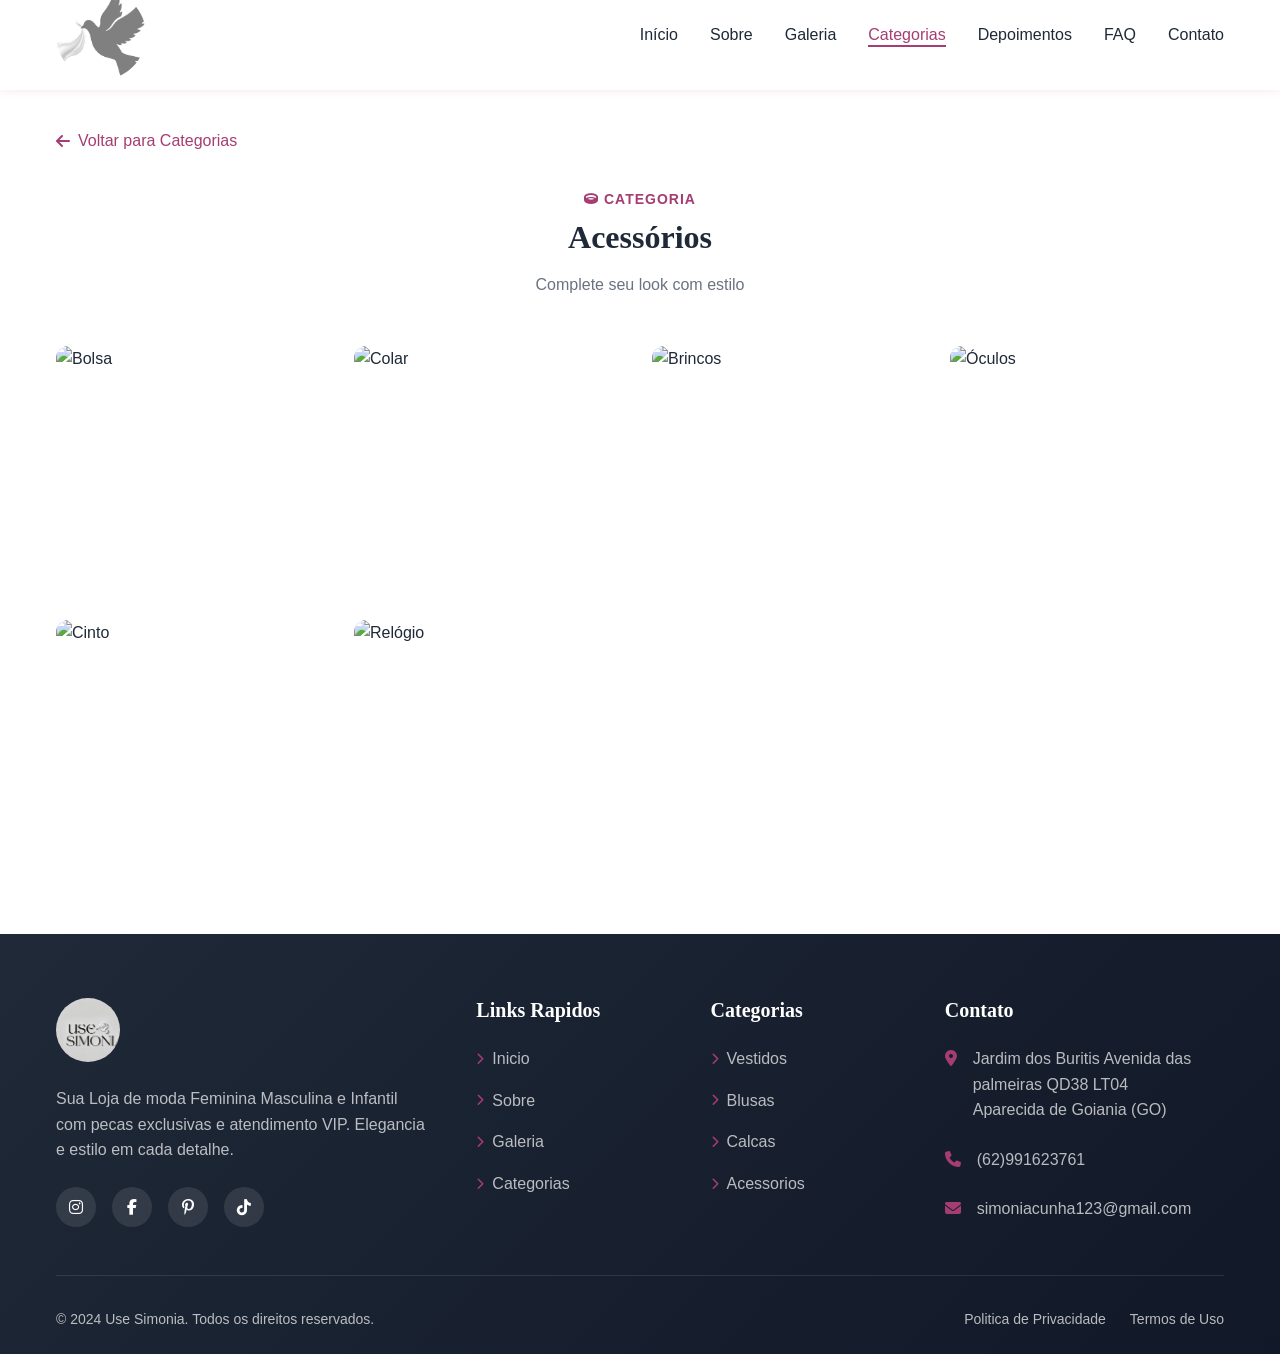
==== commit 0873233d: "colocando fotos das paginas" ====
--- a/acessorios.html
+++ b/acessorios.html
@@ -14,7 +14,7 @@
     <header class="header" id="header">
         <nav class="nav container">
             <a href="index.html" class="nav__logo">
-                <img src="./assents/Logo of.png" alt="Use Simonia" class="nav__logo-img"></a>
+                <img src="./assents/transparente certo.png" alt="Use Simonia" class="nav__logo-img"></a>
 
             <div class="nav__menu" id="nav-menu">
                 <ul class="nav__list">
@@ -130,12 +130,12 @@
             <div class="footer__container">
                 <div class="footer__column">
                     <a href="index.html" class="footer__logo">
-                        <img src="./assents/Logo of.png" alt="Use Simonia" class="footer__logo-img"></a>
+                        <img src="./assents/logo 1.jpg" alt="Use Simonia" class="footer__logo-img"></a>
                     <p class="footer__description">
                         Sua Loja de moda Feminina Masculina e Infantil com pecas exclusivas e atendimento VIP. Elegancia e estilo em cada detalhe.
                     </p>
                     <div class="footer__social">
-                        <a href="https://instagram.com" target="_blank" class="footer__social-link">
+                        <a href="https://www.instagram.com/use_simonia_/" target="_blank" class="footer__social-link">
                             <i class="fab fa-instagram"></i>
                         </a>
                         <a href="https://facebook.com" target="_blank" class="footer__social-link">
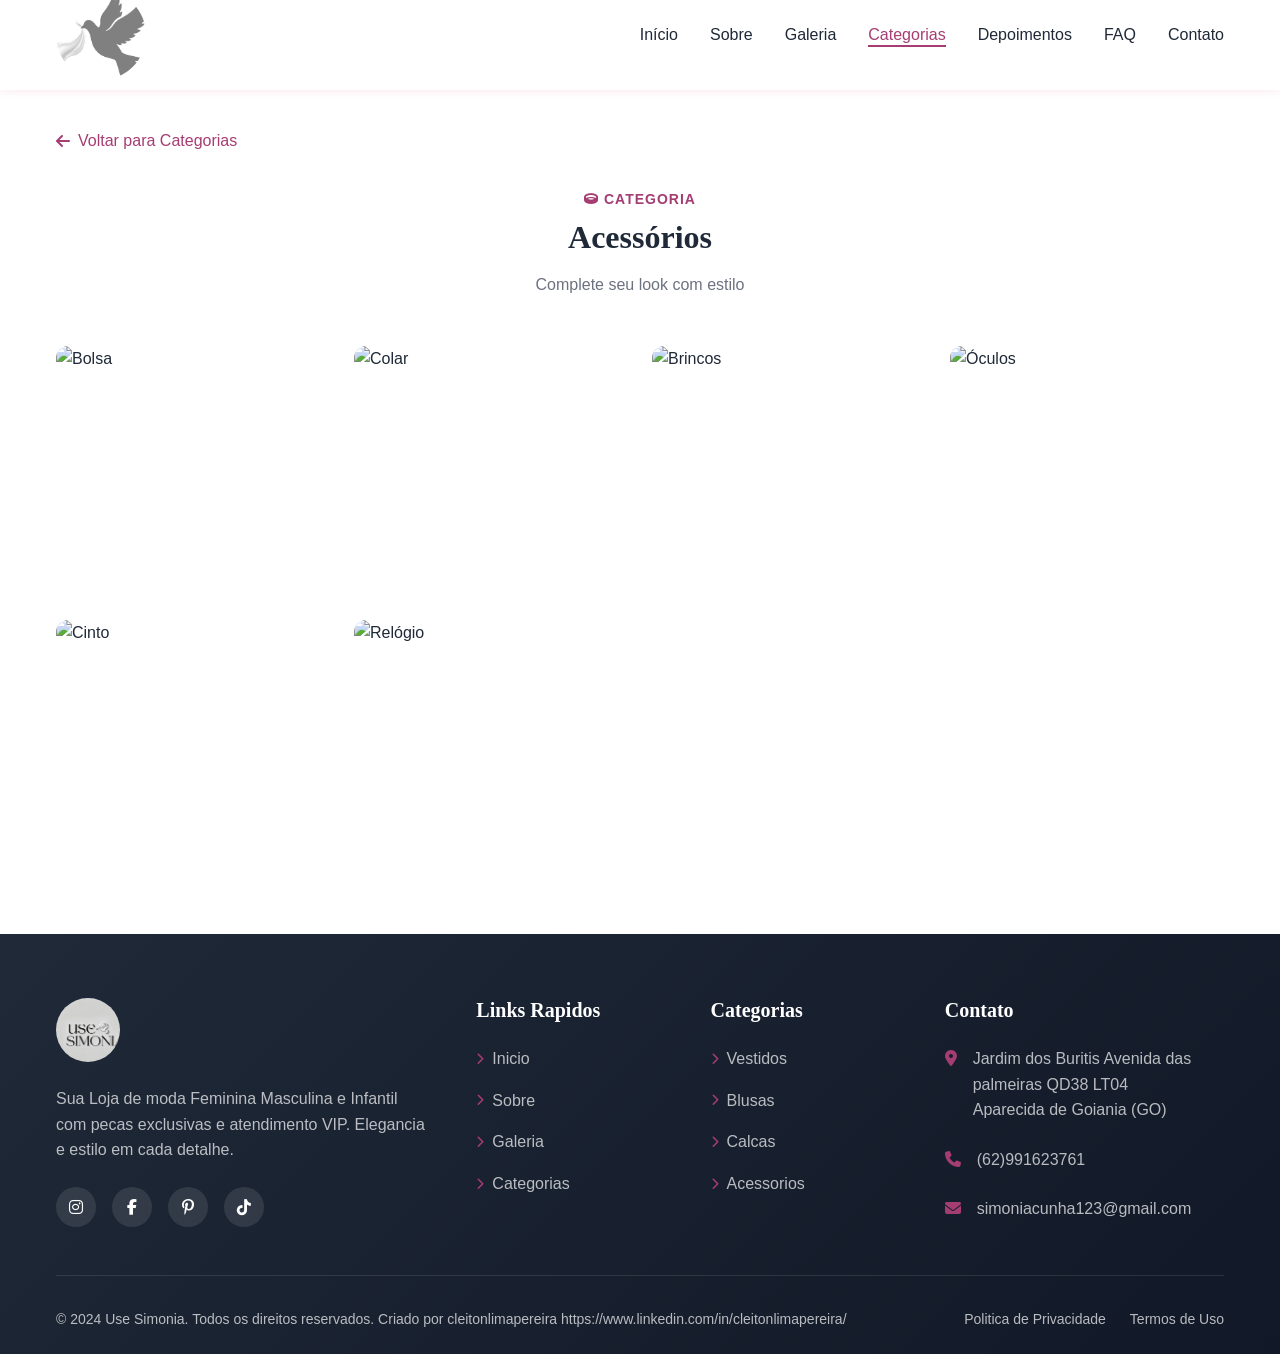
==== commit eaba2b5a: "mudando nomes" ====
--- a/acessorios.html
+++ b/acessorios.html
@@ -6,7 +6,7 @@
     <meta name="description" content="Use Simonia - Acessórios. Confira nossa coleção completa.">
     <title>Acessórios - Use Simonia</title>
     <link rel="stylesheet" href="style.css">
-    <link rel="icon" type="image/png" href="./assents/logo-use-simonia.png">
+    <link rel="icon" type="image/png" href="./assets/logo-use-simonia.png">
     <link rel="stylesheet" href="https://cdnjs.cloudflare.com/ajax/libs/font-awesome/6.4.0/css/all.min.css">
 </head>
 <body>
@@ -14,7 +14,7 @@
     <header class="header" id="header">
         <nav class="nav container">
             <a href="index.html" class="nav__logo">
-                <img src="./assents/transparente certo.png" alt="Use Simonia" class="nav__logo-img"></a>
+                <img src="./assets/transparente certo.png" alt="Use Simonia" class="nav__logo-img"></a>
 
             <div class="nav__menu" id="nav-menu">
                 <ul class="nav__list">
@@ -130,7 +130,7 @@
             <div class="footer__container">
                 <div class="footer__column">
                     <a href="index.html" class="footer__logo">
-                        <img src="./assents/logo 1.jpg" alt="Use Simonia" class="footer__logo-img"></a>
+                        <img src="./assets/logo.jpg" alt="Use Simonia" class="footer__logo-img"></a>
                     <p class="footer__description">
                         Sua Loja de moda Feminina Masculina e Infantil com pecas exclusivas e atendimento VIP. Elegancia e estilo em cada detalhe.
                     </p>
@@ -188,6 +188,8 @@
             <div class="footer__bottom">
                 <p class="footer__copy">
                     &copy; 2024 Use Simonia. Todos os direitos reservados.
+                     Criado por cleitonlimapereira
+                    https://www.linkedin.com/in/cleitonlimapereira/
                 </p>
                 <div class="footer__bottom-links">
                     <a href="#" class="footer__bottom-link">Politica de Privacidade</a>
